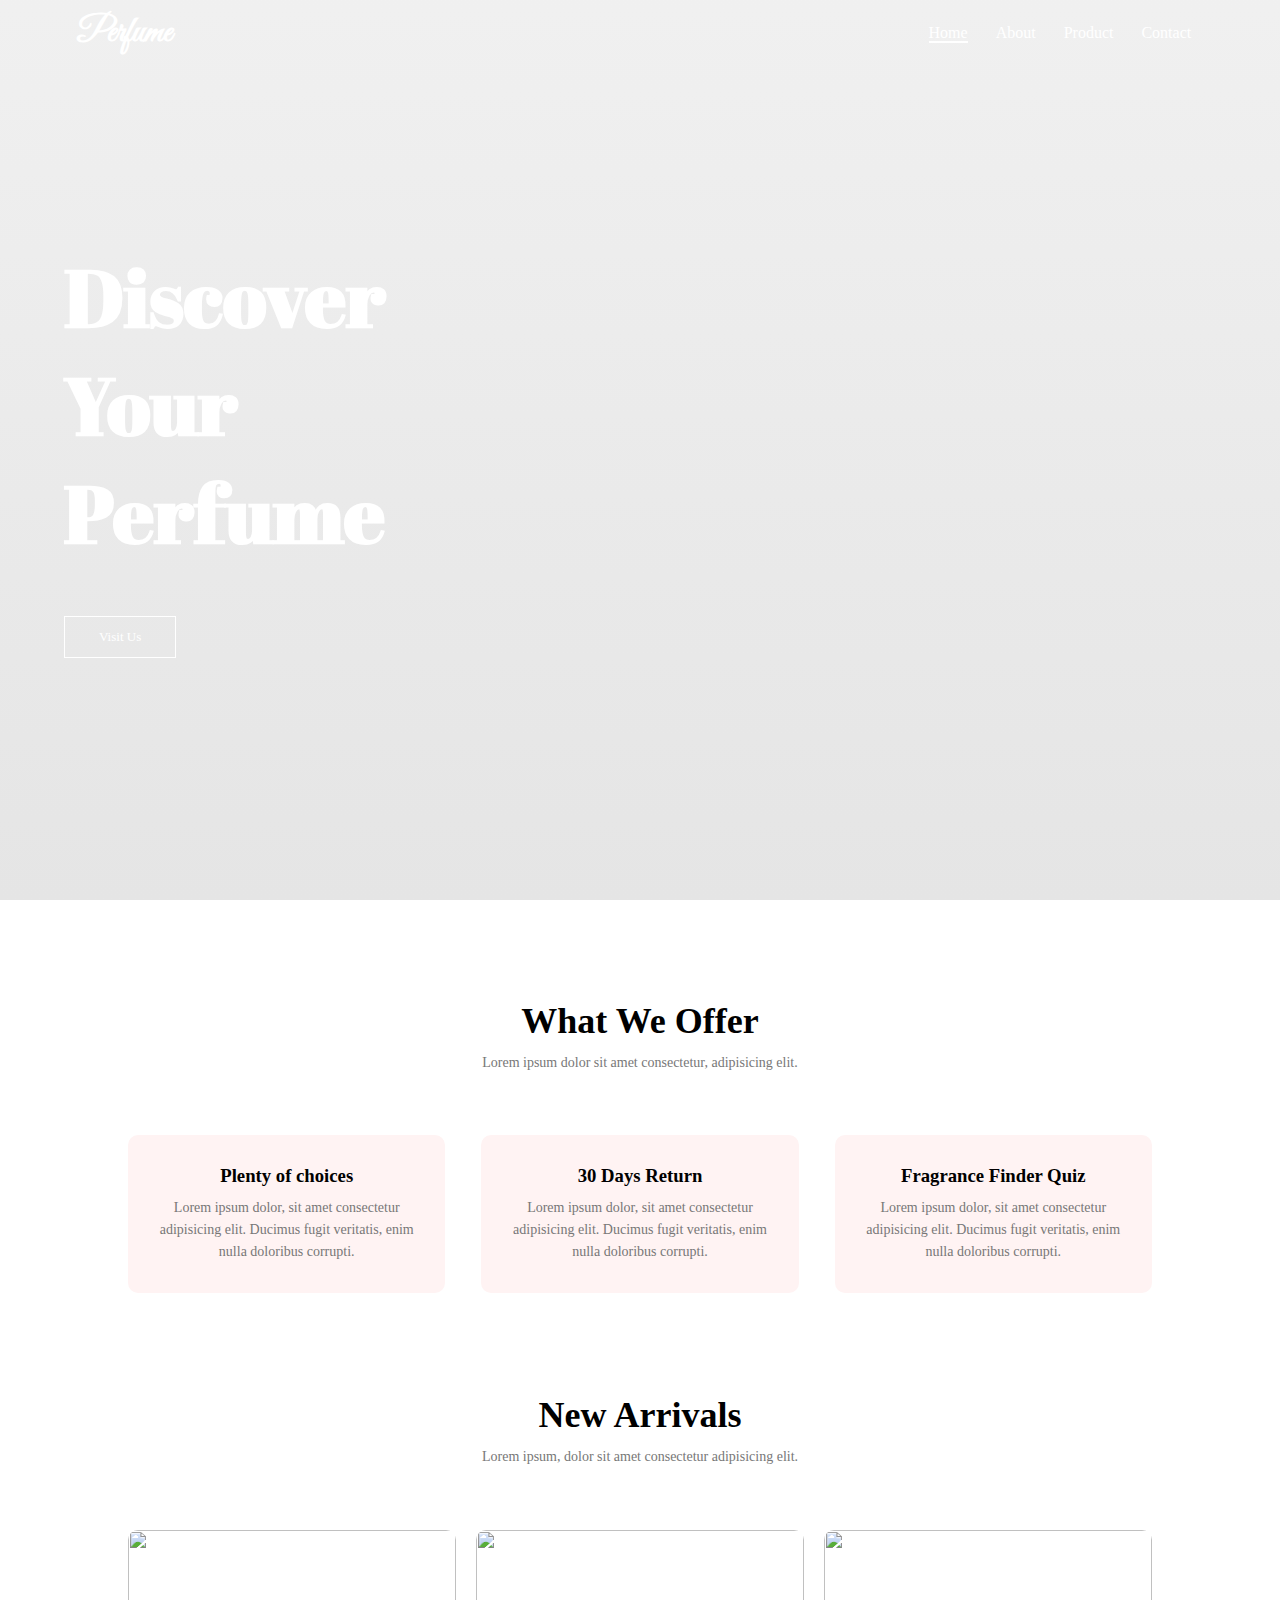
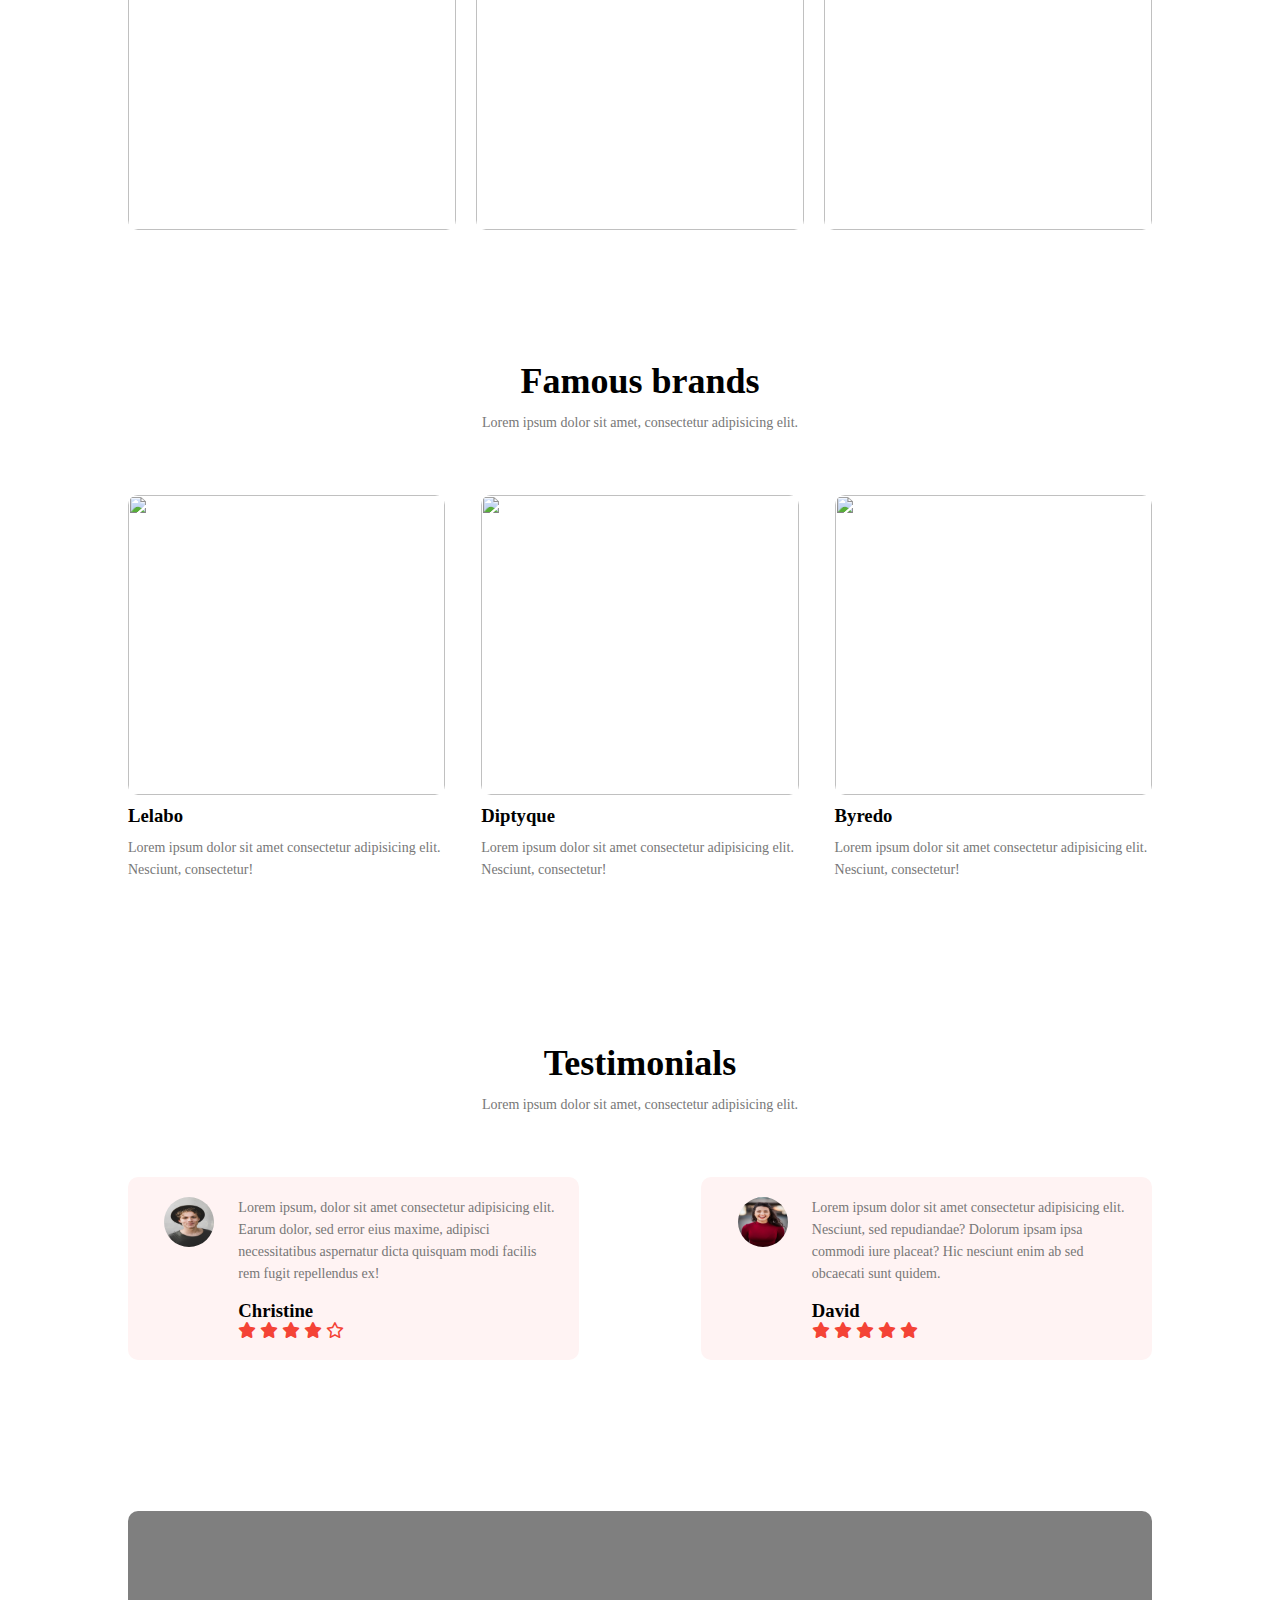
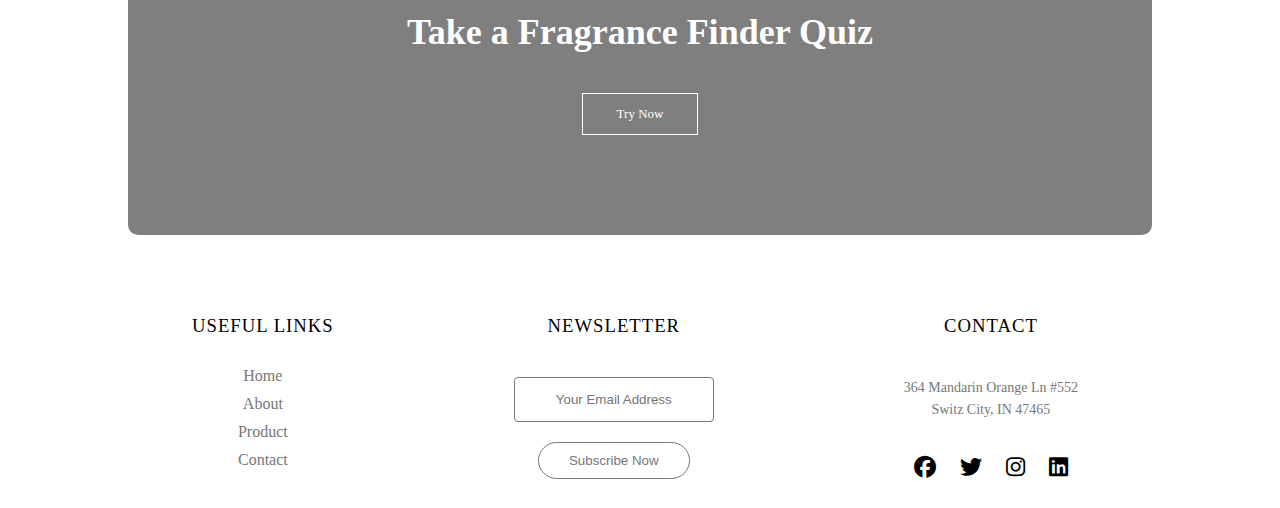
==== index.html @ df9d8fbf "add animation" ====
<!DOCTYPE html>
<html lang="en">
<head>
  <meta charset="UTF-8">
  <meta name="viewport" content="width=device-width, initial-scale=1.0">
  <title>Document</title>

  
  <link rel="stylesheet" href="./css/style.css">
  <link rel="stylesheet" href="https://cdnjs.cloudflare.com/ajax/libs/font-awesome/6.4.2/css/all.min.css">
</head>
<body>
<!-- header -->
  <section class="header">
    <nav>
      <h1 class="site-title"><a href="index.html" >Perfume</a></h1>
      <div class="nav-links" id="navLinks">
        <i class="fa-solid fa-xmark" onclick="hideMenu()"></i>
        <ul class="nav_ul">
          <li><a href="./index.html">Home</a></li>
          <li><a href="./html/about.html">About</a></li>
          <li><a href="./html/product.html">Product</a></li>
          <li><a href="./html/contact.html">Contact</a></li>
            
          </ul>
      </div>
      
      <i class="fa-solid fa-bars" onclick="showMenu()"></i>

    </nav>
      <div class="text-box">
        <h1>Discover <br> Your <br>Perfume</h1>
        <a href=""class="main-btn">Visit Us</a>
      </div>
  </section>
  <!-- what we offer -->
  <section class="offer">
    <div class="text">
      <h1>What We Offer</h1>
      <p>Lorem ipsum dolor sit amet consectetur, adipisicing elit.</p>
    </div>
    <div class="row">
      <div class="offer-col">
        <h3>Plenty of choices</h3>
        <p>Lorem ipsum dolor, sit amet consectetur adipisicing elit. Ducimus fugit veritatis, enim nulla doloribus corrupti.</p>
      </div>
      <div class="offer-col">
        <h3>30 Days Return</h3>
        <p>Lorem ipsum dolor, sit amet consectetur adipisicing elit. Ducimus fugit veritatis, enim nulla doloribus corrupti.</p>
      </div>
      <div class="offer-col">
        <h3>Fragrance Finder Quiz</h3>
        <p>Lorem ipsum dolor, sit amet consectetur adipisicing elit. Ducimus fugit veritatis, enim nulla doloribus corrupti.</p>
      </div>
    </div>

  </section>
  <!-- new -->
  <section class="new">
    <h1>New Arrivals</h1>
    <p>Lorem ipsum, dolor sit amet consectetur adipisicing elit.</p>
<div class="row">
  <div class="new-col">
    <img src="https://images.unsplash.com/photo-1666266677210-2f746a114e84?ixlib=rb-4.0.3&ixid=M3wxMjA3fDB8MHxzZWFyY2h8OTN8fHBlcmZ1bWUlMjBwcm9kdWN0fGVufDB8MXwwfHx8MA%3D%3D&auto=format&fit=crop&w=800&q=60" alt="">
    <div class="layer">
      <h3>Whispers in the Library </h3>
    </div>
  </div>
  <div class="new-col">
    <img src="https://i.pinimg.com/474x/db/35/2d/db352de1a11c22c824fa4836385fb85a.jpg" alt="">
    <div class="layer">
      <h3>World According To Arthur</h3>
    </div>
  </div>
  <div class="new-col">
    <img src="https://i.pinimg.com/474x/77/b2/07/77b207ef7a27028daaabdcb3481baf4a.jpg" alt="">
    <div class="layer">
      <h3>OUD WOOD</h3>
    </div>
  </div>
</div>
  </section>
  <section class="brands">
    <h1>Famous brands</h1>
    <p>Lorem ipsum dolor sit amet, consectetur adipisicing elit.</p>
    <div class="row">
      <div class="brands-col">
        <div class="brands-img"><img src="https://i.pinimg.com/474x/77/d0/ce/77d0ce534fedb7ab48d2ffc81313e9e5.jpg" alt=""></div>
        <h3>Lelabo</h3>
        <p>Lorem ipsum dolor sit amet consectetur adipisicing elit. Nesciunt, consectetur!</p>
      </div>
      <div class="brands-col">
        <div class="brands-img"><img src="https://i.pinimg.com/474x/a4/c1/1b/a4c11bbf3fd83252a726e6aa087ace6e.jpg" alt=""></div>
        <h3>Diptyque</h3>
        <p>Lorem ipsum dolor sit amet consectetur adipisicing elit. Nesciunt, consectetur!</p>
      </div>
      <div class="brands-col">
        <div class="brands-img"><img src="https://i.pinimg.com/474x/ba/8e/5b/ba8e5b551c2c641e21a90e44ca2a4a6e.jpg" alt=""></div>
        <h3>Byredo</h3>
        <p>Lorem ipsum dolor sit amet consectetur adipisicing elit. Nesciunt, consectetur!</p>
      </div>
    </div>
  </section>
  <!-- testimonial -->
  <section class="testimonials">
    <h1>Testimonials</h1>
    <p>Lorem ipsum dolor sit amet, consectetur adipisicing elit.</p>
    <div class="row">
      <div class="testimonial-col">
        <div class="left"><img src="./img/photo-1539571696357-5a69c17a67c6.avif" alt=""></div>
        <div class="right">
          <p>
            Lorem ipsum, dolor sit amet consectetur adipisicing elit. Earum dolor, sed error eius maxime, adipisci necessitatibus aspernatur dicta quisquam modi facilis rem fugit repellendus ex!
          </p>
          <h3>Christine</h3>
          <i class="fa-solid fa-star"></i>
          <i class="fa-solid fa-star"></i>
          <i class="fa-solid fa-star"></i>
          <i class="fa-solid fa-star"></i>
          <i class="fa-regular fa-star"></i>
        </div>
      </div>
      <div class="testimonial-col">
        <div class="left"><img src="./img/photo-1494790108377-be9c29b29330.avif" alt=""></div>
        <div class="right">
          <p>
           Lorem ipsum dolor sit amet consectetur adipisicing elit. Nesciunt, sed repudiandae? Dolorum ipsam ipsa commodi iure placeat? Hic nesciunt enim ab sed obcaecati sunt quidem.
          </p>
          <h3>David</h3>
          <i class="fa-solid fa-star"></i>
          <i class="fa-solid fa-star"></i>
          <i class="fa-solid fa-star"></i>
          <i class="fa-solid fa-star"></i>
          <i class="fa-solid fa-star"></i>
        </div>
      </div>
    </div>
  </section>
  <!-- extra -->
  <section class="extra">
    <h1>Take a Fragrance Finder Quiz</h1>
    <div class="animation">  <a href="https://www.sephora.com/ca/en/beauty/fragrance-gift-guide" class="main-btn" target="_blank">Try Now</a></div>
    
  </section>
  <!-- footer -->
  <section class="footer">
    <div class="col-1">
      <h3>USEFUL LINKS</h3>
      <a href="#">Home</a>
      <a href="./html/about.html">About</a>
      <a href="./html/product.html">Product</a>
      <a href="./html/contact.html">Contact</a>
    </div>
    <div class="col-2">
      <h3>NEWSLETTER</h3>
      <form action="">
        <input type="text" placeholder="Your Email Address">
        <br>
        <button type="submit">Subscribe Now</button>
      </form>
    </div>
    <div class="col-3">
      <h3>CONTACT</h3>
      <p>364 Mandarin Orange Ln #552<br>
        Switz City, IN 47465 </p>
        <div class="social-icon">
          <i class="fa-brands fa-facebook"></i>
          <i class="fa-brands fa-twitter"></i>
          <i class="fa-brands fa-instagram"></i>
          <i class="fa-brands fa-linkedin"></i>
        </div>
    </div>
  </section>


  <!-- javascript for toggle menu -->
  <script>

    let navLinks = document.getElementById("navLinks");
    function showMenu(){
      navLinks.style.right = "0";
    }
    function hideMenu(){
      navLinks.style.right = "-200px";
    }
    var currentURL = window.location.href;

var navLink = document.querySelectorAll('nav ul li a');


for (var i = 0; i < navLink.length; i++) {
  if (navLink[i].href === currentURL) {
    navLink[i].classList.add('current-page'); 
  }
}
  </script>
</body>
</html>
---- css/style.css ----
@charset "utf-8";
 @import url('https://fonts.googleapis.com/css2?family=Abril+Fatface&family=Great+Vibes&family=Poppins:wght@400;500&display=swap');
*{
  margin: 0;
  padding: 0;
  box-sizing: border-box;
}
:root {
  --main-color: white;
  --background-color: white;
  --section-width: 80%;
}
a{
  text-decoration: none;
  color: var(--main-color);
}
.header{
  min-height: 100vh;
  width: 100%;
  background-image:linear-gradient(rgba(109, 109, 109, 0.1),rgba(0,0,0,0.1)), url(https://images.unsplash.com/photo-1611066529351-2b0c0754a7de?ixlib=rb-4.0.3&ixid=M3wxMjA3fDB8MHxzZWFyY2h8MTQ4fHxwZXJmdW1lfGVufDB8MHwwfHx8MA%3D%3D&auto=format&fit=crop&w=1400&q=60);
  background-position: center;
background-size: cover;
  position: relative;
}
nav{
  display: flex;
  padding: 2% 6%;
  justify-content: space-between;
  align-items: center;
  height: 65px;
  
}
.nav-links{
flex: 1;
text-align: right;


}
.nav-links ul li{
  list-style: none;
  display: inline-block;
  padding: 8px 12px;
  position: relative;
}
.site-title{
  width: 150px;
  font-family: 'Great Vibes', cursive;
}


.text-box{
  width: 90%;
  color: var(--main-color);
  position: absolute;
  top: 50%;
  left: 50%;
  transform: translate(-50%,-50%);
  text-align:left;
}
.text-box h1{
  text-align: left;
  font-size: 80px;
  margin-bottom: 50px;
  font-family: 'Abril Fatface', cursive;
}
.text-box p{
  margin: 10px 0 40px;
}
.main-btn{
  display: inline-block;
  text-decoration:none;
  color:var(--main-color);
  border: 1px solid white;
  padding: 12px 34px;
  font-size: 13px;
  background: transparent;
  position: relative;
  cursor: pointer;
}
.main-btn:hover{
  background: var(--background-color);
  color:black;
  transition: 1s;
}
nav .fa-solid{
  display: none;
}
.offer{
  width: 80%;
  margin: auto;
  text-align: center;
  padding-top: 100px;
}
.current-page{
  border-bottom: #fff 2px solid;
}
h1{
  font-size: 36px;
  font-weight: 600;
}
p{
  color: #777;
  font-size: 14px;
  font-weight: 300;
  line-height: 22px;
  padding: 10px;

}
.row{
  margin-top: 5%;
  display: flex;
  justify-content: space-between;
}
.offer-col{
  flex-basis :31%;
  background:#fff3f3;
  border-radius: 10px;
  margin-bottom: 5%;
  padding: 20px 12px;
 transition: .5s;

}
h3{
  text-align: center;
  font-weight: 600;
  margin: 10px 0 0;
}
.offer-col:hover{
  box-shadow: 0 0 20px rgba(0, 0, 0, 0.3);
}
/* new */
.new{
  width: var(--section-width);
  margin: auto;
  text-align: center;
  padding-top: 50px;
}
.new-col{
  flex-basis: 32%;
  margin-bottom: 30px;
  border-radius: 10px;
  height: 300px;
  overflow: hidden;
  position: relative;
  
}
.new-col img{
  width: 100%;
  height: 300px;
  object-fit: cover;

}
.layer{
  background:transparent;
  height: 100%;
  width: 100%;
  position: absolute;
  top: 0;
  left: 0;
  transition: 0.5s;
}
.layer h3{
  width: 100%;
  font-weight: 500;
  color: var(--main-color);
  font-size: 26px;
  bottom: 0;
  left: 50%;
  transform: translateX(-50%);
  position: absolute;
  opacity: 0;
  transition:0.5s;
}
.layer:hover{
  background: rgba(0,  0, 0, 0.7);
}
.layer:hover h3{
  bottom: 49%;
  opacity:1
}
/* brands */
.brands{
  width: var(--section-width);
  margin: auto;
  text-align: center;
  padding-top: 100px;
}
.brands-col{
  flex-basis: 31%;
  border-radius: 10px;
  margin-bottom: 5%;
  text-align: left;
}
.brands-img{
  height: 300px;

}
.brands-col img{
  width: 100%;
  height: 100%;
  border-radius: 10px;
  object-fit: cover;
}
.brands-col p ,.brands-col h3{
  text-align-last: left;
}
.brands-col p{
  padding: 10px 0;
}
/* testimonials */
.testimonials{
  width: var(--section-width);
  margin: auto;
  padding-top: 100px;
  text-align: center;
}
.testimonial-col{
  flex-basis: 44%;
  border-radius: 10px;
  margin-bottom: 5%;
  text-align: left;
  background:#fff3f3 ;
  padding: 20px;
  cursor: pointer;
  display: flex;
  flex-wrap: wrap;
  justify-content: space-between;

}
.right{
  width: 78%;
}
.left{
  width: 20%;
  display: flex;
  justify-content: center;
}
.left img{
  height: 50px;
  width: 50px;
  border-radius: 50%;
  }
  .testimonial-col p{
    padding: 0;
  }
  .testimonial-col h3{
    margin-top: 15px;
    text-align-last: left;
  }
  .fa-star{
    color: #f44336;
  }
/* extra */
.extra{
  margin: 100px auto 50px;
  width: var(--section-width);
  background-image:linear-gradient(rgba(0,0,0,0.5),rgba(0,0,0,0.5)),url("https://images.unsplash.com/photo-1626277890580-1924372c21fa?ixlib=rb-4.0.3&ixid=M3wxMjA3fDB8MHxzZWFyY2h8M3x8c2NlbnR8ZW58MHwwfDB8fHww&auto=format&fit=crop&w=1000&q=60") ;
  background-position: center;
  background-size: cover;
  border-radius: 10px;
  text-align: center;
  padding: 100px 0;
}
.extra h1{
  color: var(--main-color);
  margin-bottom: 40px;
  padding: 0;
}
/* footer */
.footer{
  width: 70%;
  margin: auto;
  display: flex;
  padding: 20px 0;
}
.footer div{
  text-align: center;
}
.col-2{
  flex-grow: 2;
}
.footer div h3{
  font-weight: 300;
  margin-bottom: 30px;
  letter-spacing: 1px;
}
.col-1 a{
  display: block;
  color: #777;
  margin-bottom: 10px;
}
form input{
  width: 200px;
  height: 45px;
  border-radius: 4px;
  text-align: center;
  margin: 10px 0 20px;
  outline: none;
  border: #777 1px solid;
}
form button{
  background: transparent;
  border: #777 1px solid;
  border-radius: 30px;
  padding: 10px 30px;
  cursor: pointer;
  color: #777;
}
.social-icon{
  margin-top: 15px;
}
.social-icon i{
  font-size: 22px;
  margin: 10px;
  cursor: pointer;
}

/* about */
.sub-header{
  height: 50vh;
  width: 100%;
  background-image:linear-gradient(rgba(109, 109, 109, 0.5),rgba(0,0,0,0.5)), url(https://images.unsplash.com/photo-1682179329068-c2b92d996033?ixlib=rb-4.0.3&ixid=M3wxMjA3fDB8MHxzZWFyY2h8MTEwfHxzY2VudHxlbnwwfDB8MHx8fDA%3D&auto=format&fit=crop&w=800&q=60);
  background-position: center;
background-size: cover;
text-align: center;
color:var(--main-color);
  
}
.about{
  width: var(--section-width);
  margin:auto;
  padding-top: 20px;
}
.about-title{
  margin-top: 100px;
  font-size: 50px;
    animation: title-fade-in 3s ease 0s 1 normal running forwards;
  }
  .about-title:hover {
    animation-play-state: paused;
  }
  
  @keyframes title-fade-in {
    0% {
      opacity: 0;
 
    }
    100% {
      opacity: 1;
    }
  }

.about-col{
  flex-basis: 48%;
  padding: 30px 2px;

}

.about-col img{
  border-radius: 10px;
  width: 60%;
  height: 300px;
}
.about-col h1{
  padding-top: 0;
}
.about-col p{
  padding:15px 0 25px;
}
.btn{
  display: inline-block;
  text-decoration:none;
  color:#777;
  border: 1px solid #777;
  padding: 12px 34px;
  font-size: 13px;
  background: transparent;
  position: relative;
  cursor: pointer;
  transition: .5s;
}
.btn:hover{
  background-color: #777;
  color: #fff;
}
/* contact us */
.location{
  width: var(--section-width);
  margin:auto;
  padding: 80px 0;
}
.location iframe{
  width: 100%;
}
.contact-us{
  width: var(--section-width);
  margin:auto;
}
.contact-col{
  flex-basis: 48%;
  margin-bottom: 30px;
}
.contact-col div{
  display: flex;
  align-items: center;
  margin-bottom: 40px;
}
.contact-col div .fa-solid{
  font-size: 28px;
  color: #f44336;
  margin: 10px;
  margin-right: 30px;
}
.contact-col div p{
  padding: 0;
}
.contact-col div h5{
font-size: 20px;
margin-bottom: 5px;
color:#555;
font-weight: 400;

}
.contact-col input,.contact-col textarea{
  width: 100%;
  padding: 15px;
  margin-top: 0;
  margin-bottom: 17px;
  border-radius: 0;
  outline: none;
}
.contact-col .btn{
  border-radius: 0;
}
/* product */
.product-about{
  width: var(--section-width);
  margin:auto;
  padding-top: 40px;
}
.product-about-col{
  flex-basis: 48%;
  padding: 30px 2px;

}
.center{
  text-align: center;
}
.product-about-col img{
  border-radius: 10px;
  width: 80%;
  height: 300px;
}
.product-about-col h1{
  padding-top: 0;
}
.product-about-col p{
  padding:15px 0 25px;
}
/* seller */
.seller{
  width: var(--section-width);
  margin: auto;
  text-align: center;
  padding-top: 100px;
}
.seller-col{
  flex-basis: 31%;
  border-radius: 10px;
  margin-bottom: 5%;
  text-align: left;
}
.seller-col p ,.seller-col h3{
  text-align-last: left;
}
.desc{
  padding: 10px 0;
}
.seller-img{
  height: 300px;

}
.seller-col img{
  width: 100%;
  height: 100%;
  border-radius: 10px;
  object-fit: cover;
}
.amount{
  padding: 0;
  font-weight: bold;
  color: #000;
}
.price{
  padding: 0;
  font-weight: bold;
  color: #000;
}


@media(max-width:700px){
  .header{
    background-image:linear-gradient(rgba(109, 109, 109, 0.1),rgba(0,0,0,0.1)), url(https://images.unsplash.com/photo-1587304791144-7f3eb1a18d29?ixlib=rb-4.0.3&ixid=M3wxMjA3fDB8MHxzZWFyY2h8MjE4fHxwZXJmdW1lfGVufDB8MXwwfHx8MA%3D%3D&auto=format&fit=crop&w=800&q=60);
    background-position: center;
  background-size: cover;
    position: relative;
  }
  .text-box{
    text-align: center;
  }
  .text-box h1{
    text-align: center;
    font-size: 60px;
  }
  .nav-links ul li{
    display: block;
  
  }
  .nav-links ul li a{
    color: black;
  }
  .nav-links{
    position: fixed;
    background: #fff;
    height: 100vh;
    width: 200px;
    top: 0;
    right: -200px;
    text-align-last: left;
    z-index: 3;
    transition: .5s;
  }
  nav .fa-bars{
    display: block;
    color:var(--main-color);
    margin: 10px;
    font-size: 22px;
    cursor: pointer;
  }
  nav .fa-xmark{
    display: block;
    color:black;
    margin: 10px;
    font-size: 22px;
    cursor: pointer;
  }
  .nav-links ul{
    padding: 30px;
  }
  .current-page{
    border-bottom: #000 2px solid;
  }
  .offer{
    padding-top: 50px;
  }
  .row{
    flex-direction: column;
  }
  .testimonials{
    padding-top: 50px;
  }
  .brands{
    padding-top: 50px;
  }
  .extra{
    margin: 50px auto 10px;
  }
  .footer{
    flex-direction: column;
  }
  .footer div h3{
    margin-bottom: 10px;
    font-size: 16px;
  }
  form input{
    margin: 10px 0 20px;
    width: 100px;
    height: 20px;
    font-size: 8px;
  }
  form button{
    padding: 10px 10px;
    font-size: 8px;
  }
  .col-1, .col-2, .col-3{
margin-bottom: 10px;
  }
  .col-1 a{
    font-size: 12px;
    margin-bottom: 5px;
  }
  .col-3 p{
    font-size: 12px;
  }
  .social-icon i{
    font-size: 16px;
  }
  /* about */
  .about-col img{
    width: 90%;
  }
}
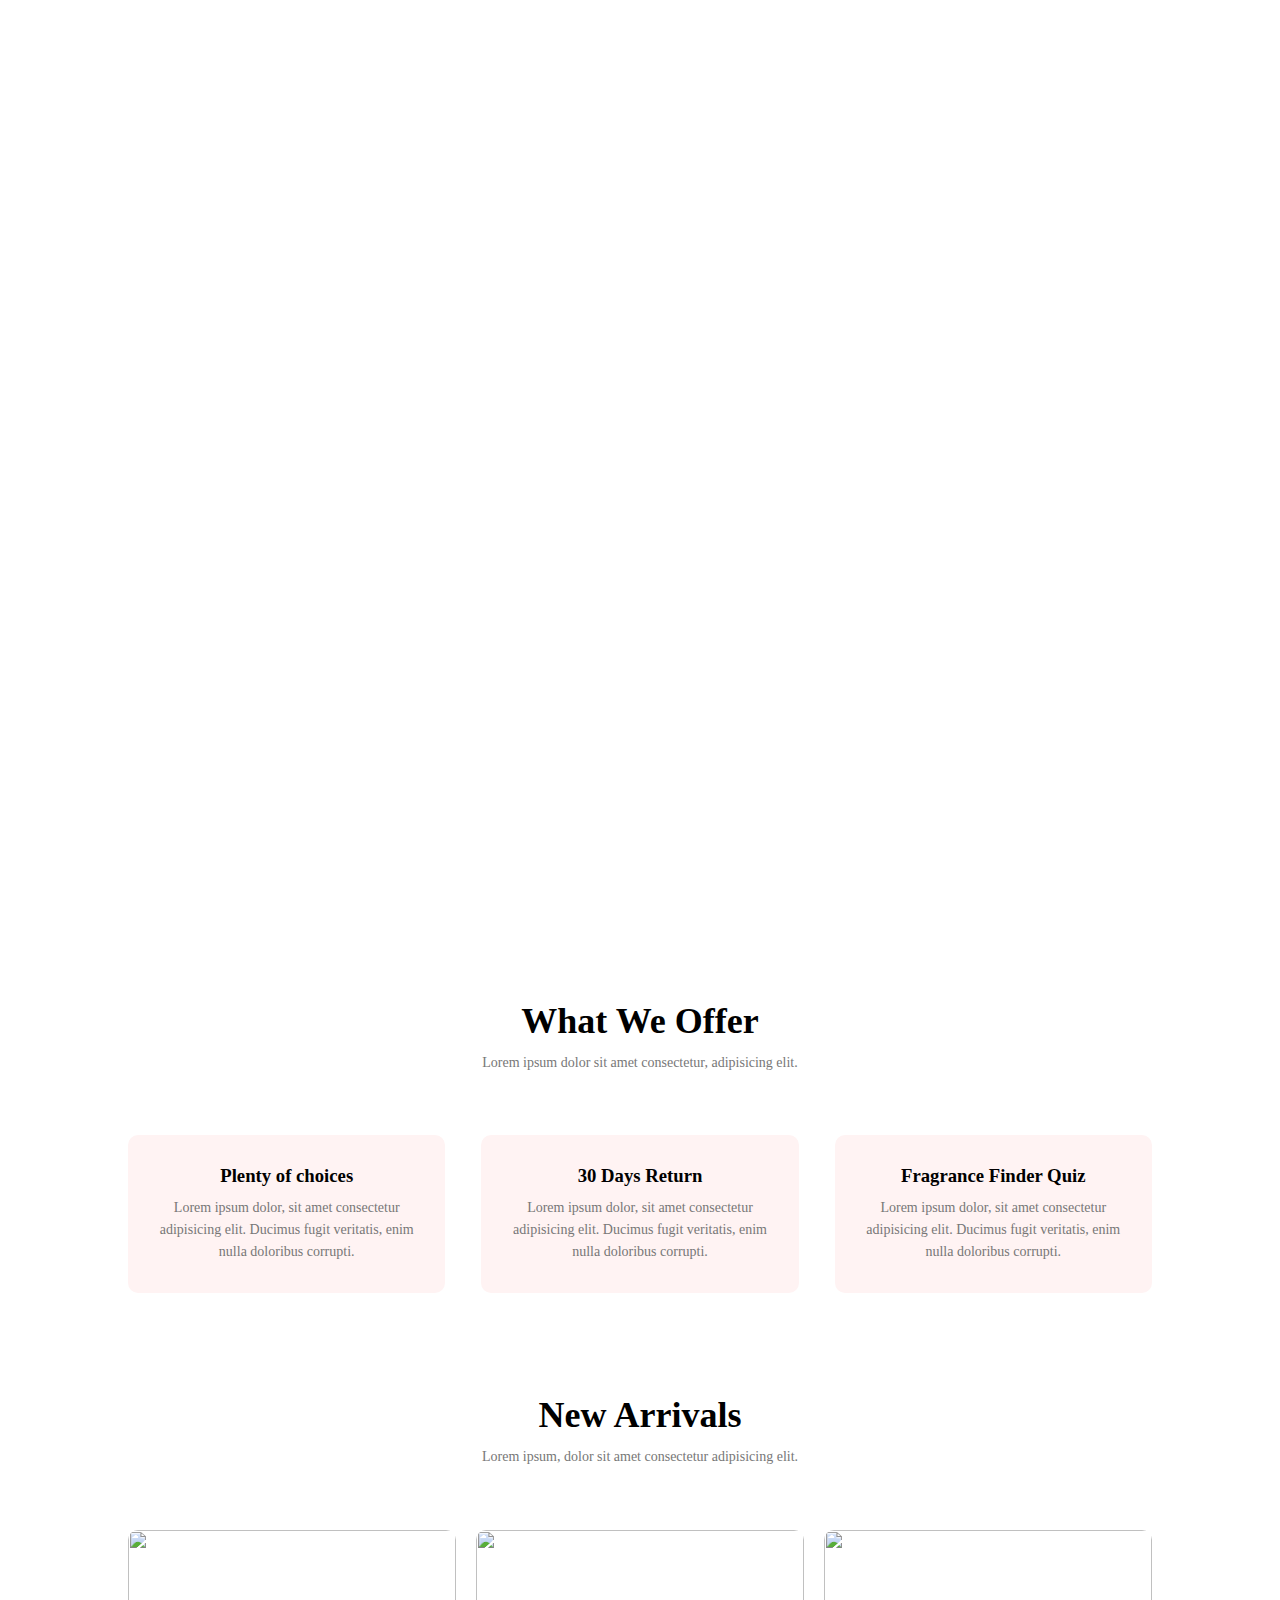
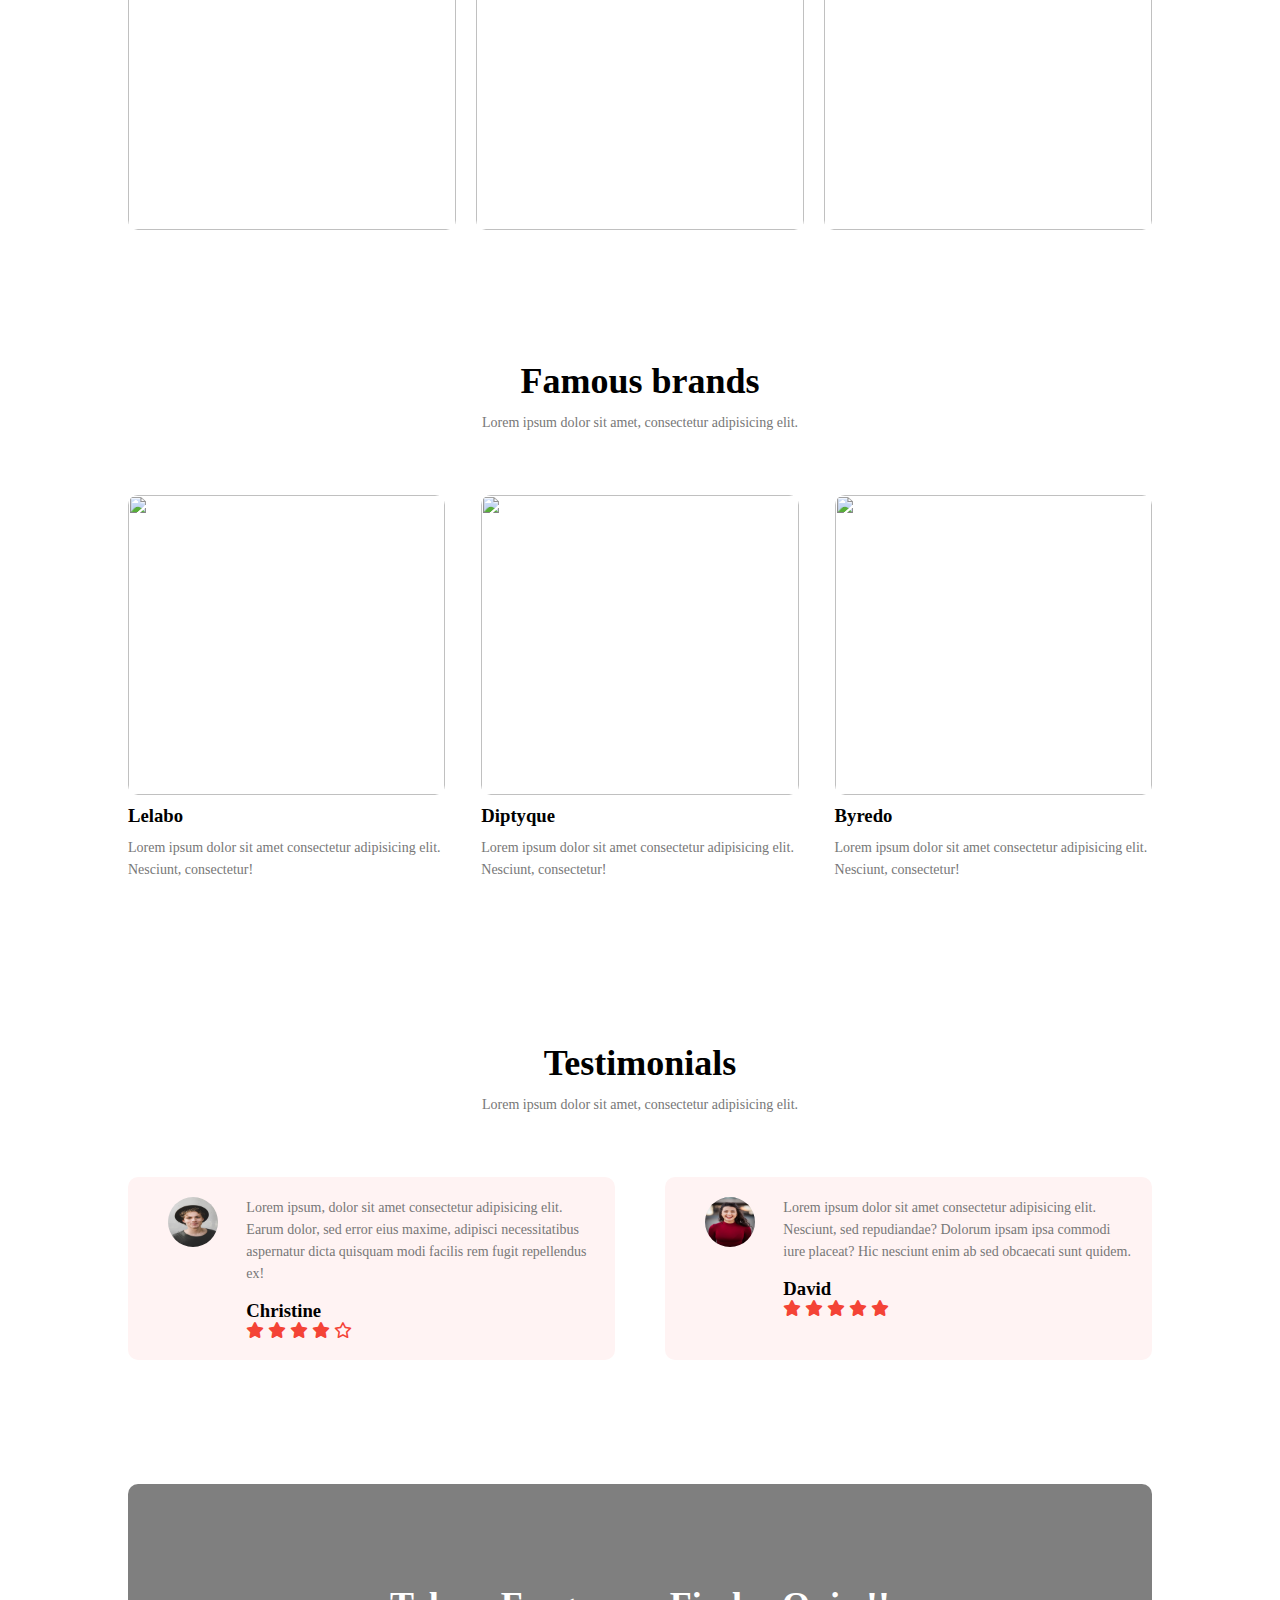
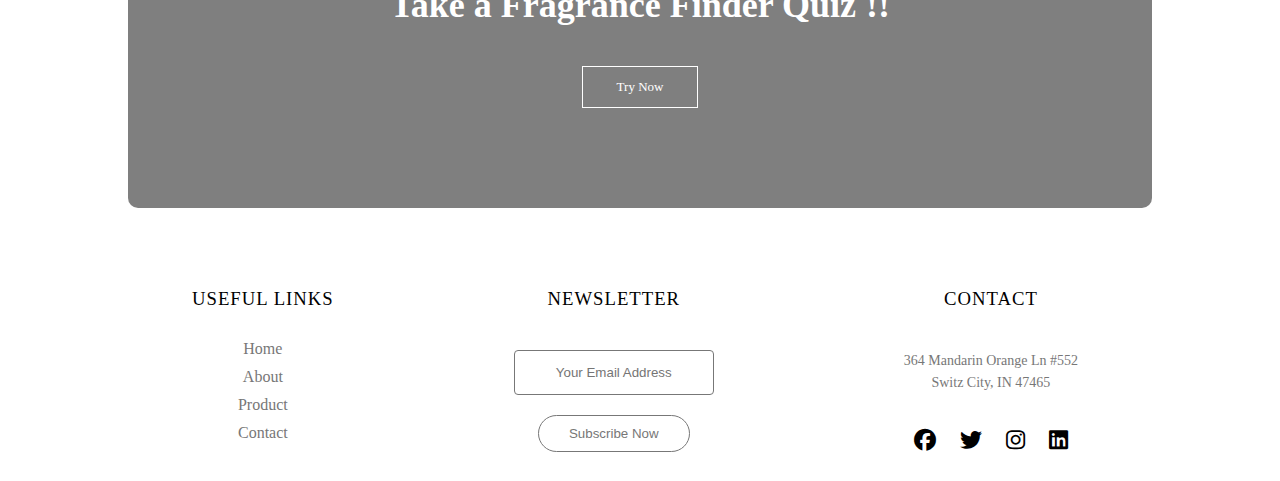
==== commit 14f4859e: "add grid" ====
--- a/index.html
+++ b/index.html
@@ -105,7 +105,7 @@
   <section class="testimonials">
     <h1>Testimonials</h1>
     <p>Lorem ipsum dolor sit amet, consectetur adipisicing elit.</p>
-    <div class="row">
+    <div class="grid">
       <div class="testimonial-col">
         <div class="left"><img src="./img/photo-1539571696357-5a69c17a67c6.avif" alt=""></div>
         <div class="right">
--- a/css/style.css
+++ b/css/style.css
@@ -17,17 +17,19 @@
 .header{
   min-height: 100vh;
   width: 100%;
-  background-image:linear-gradient(rgba(109, 109, 109, 0.1),rgba(0,0,0,0.1)), url(https://images.unsplash.com/photo-1611066529351-2b0c0754a7de?ixlib=rb-4.0.3&ixid=M3wxMjA3fDB8MHxzZWFyY2h8MTQ4fHxwZXJmdW1lfGVufDB8MHwwfHx8MA%3D%3D&auto=format&fit=crop&w=1400&q=60);
+  background-image:url(https://images.unsplash.com/photo-1611066529351-2b0c0754a7de?ixlib=rb-4.0.3&ixid=M3wxMjA3fDB8MHxzZWFyY2h8MTQ4fHxwZXJmdW1lfGVufDB8MHwwfHx8MA%3D%3D&auto=format&fit=crop&w=1400&q=60);
   background-position: center;
 background-size: cover;
   position: relative;
 }
+
 nav{
   display: flex;
   padding: 2% 6%;
   justify-content: space-between;
   align-items: center;
   height: 65px;
+  
   
 }
 .nav-links{
@@ -214,8 +216,13 @@
   padding-top: 100px;
   text-align: center;
 }
+.grid{
+  margin-top: 5%;
+  display: grid;
+  gap: 50px;
+  grid-template-columns: repeat(auto-fit, minmax(271px, 1fr));
+}
 .testimonial-col{
-  flex-basis: 44%;
   border-radius: 10px;
   margin-bottom: 5%;
   text-align: left;
@@ -266,6 +273,11 @@
   margin-bottom: 40px;
   padding: 0;
 }
+.extra h1::after{
+  content: "!!";
+  margin-left: 10px;
+}
+
 /* footer */
 .footer{
   width: 70%;
@@ -336,20 +348,20 @@
   font-size: 50px;
     animation: title-fade-in 3s ease 0s 1 normal running forwards;
   }
-  .about-title:hover {
-    animation-play-state: paused;
-  }
   
   @keyframes title-fade-in {
     0% {
       opacity: 0;
- 
+      
     }
     100% {
       opacity: 1;
     }
   }
-
+  
+  .about-title:hover {
+    animation-play-state: paused;
+  }
 .about-col{
   flex-basis: 48%;
   padding: 30px 2px;
@@ -556,6 +568,9 @@
   .row{
     flex-direction: column;
   }
+  .grid{
+    gap: 20px;
+  }
   .testimonials{
     padding-top: 50px;
   }
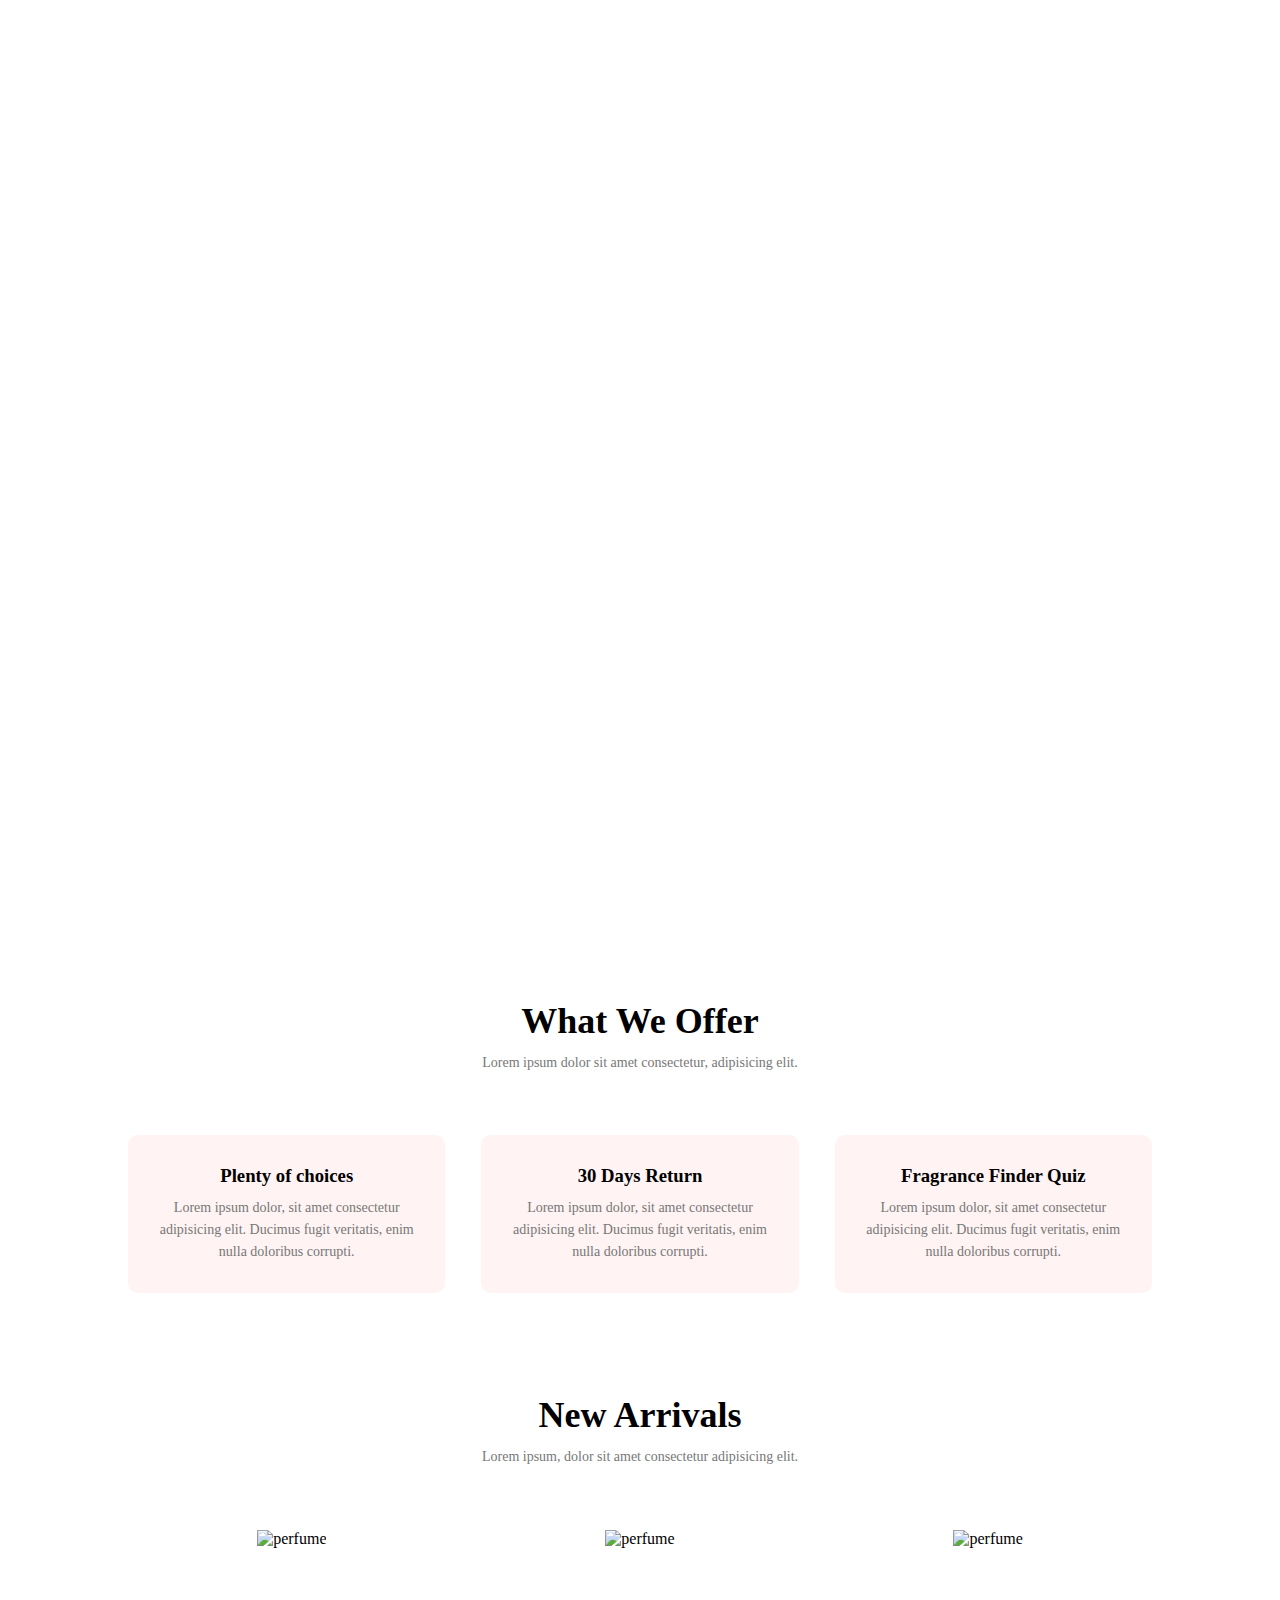
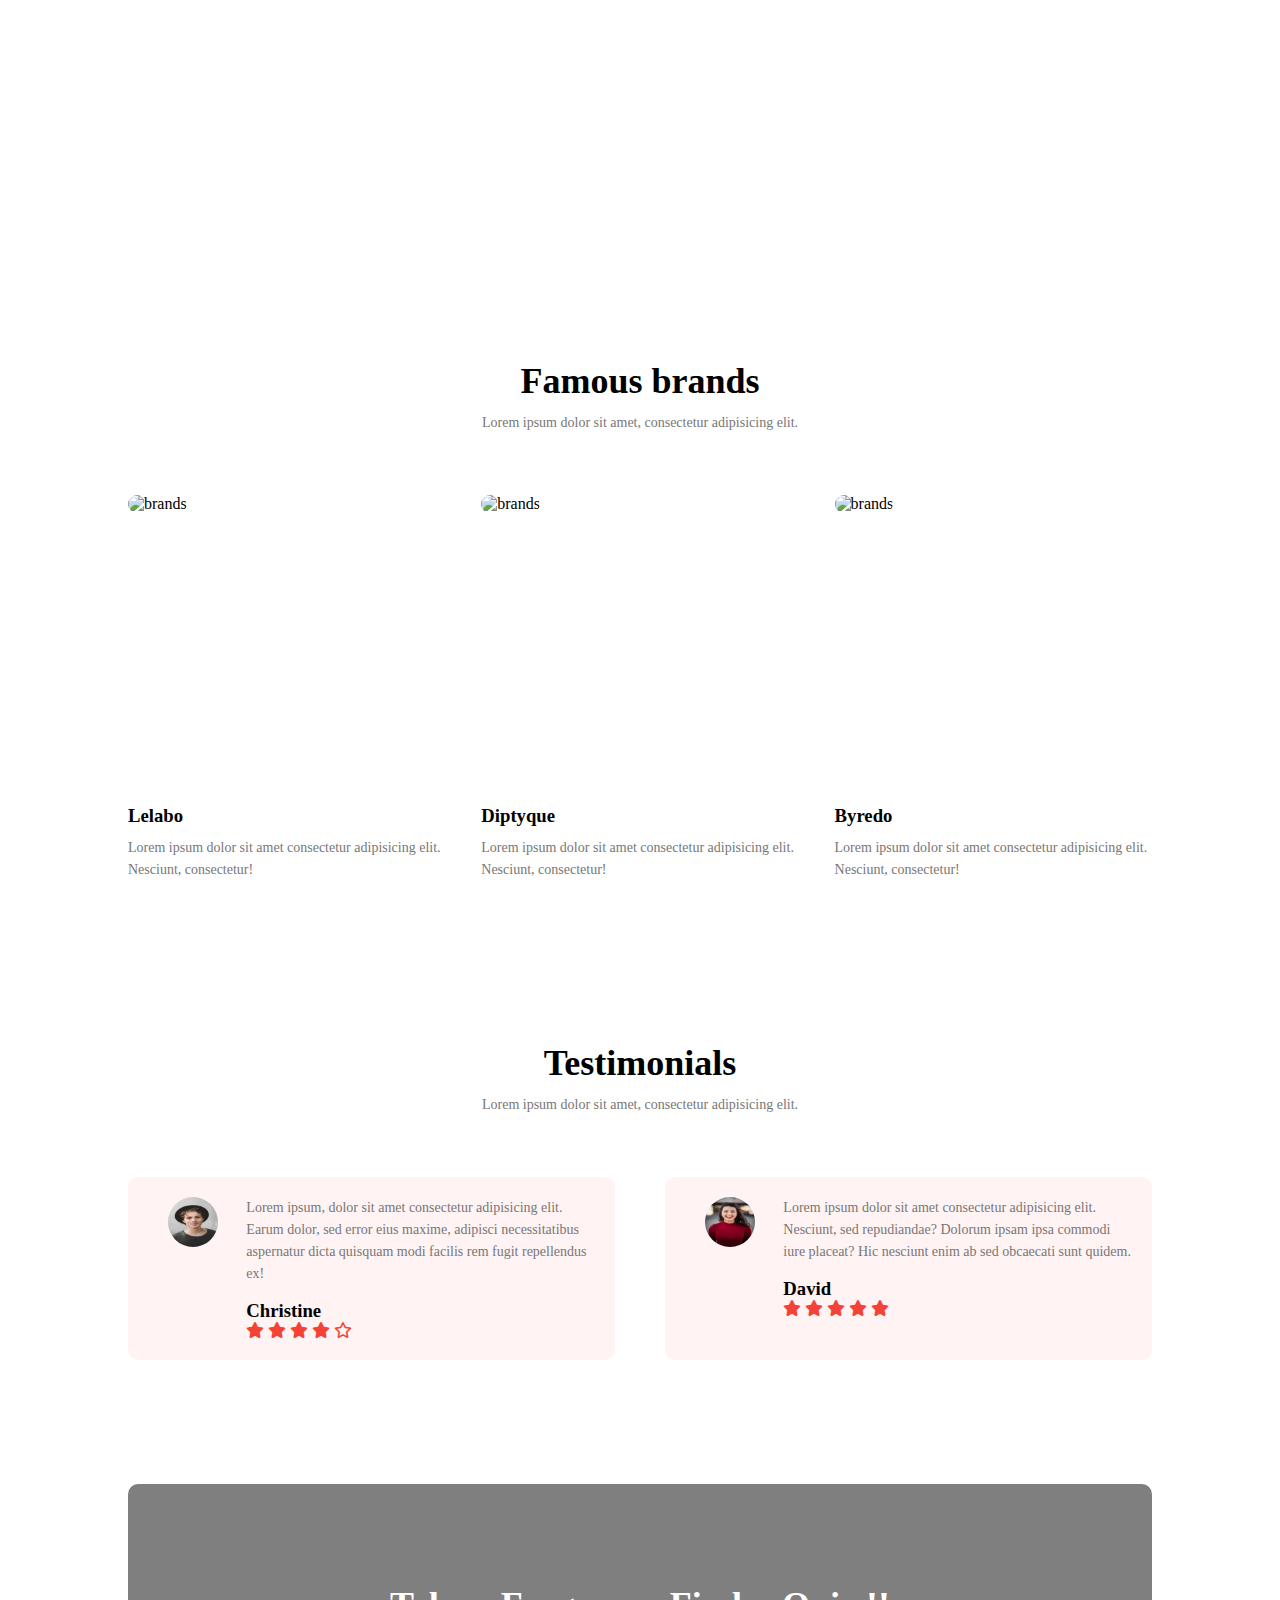
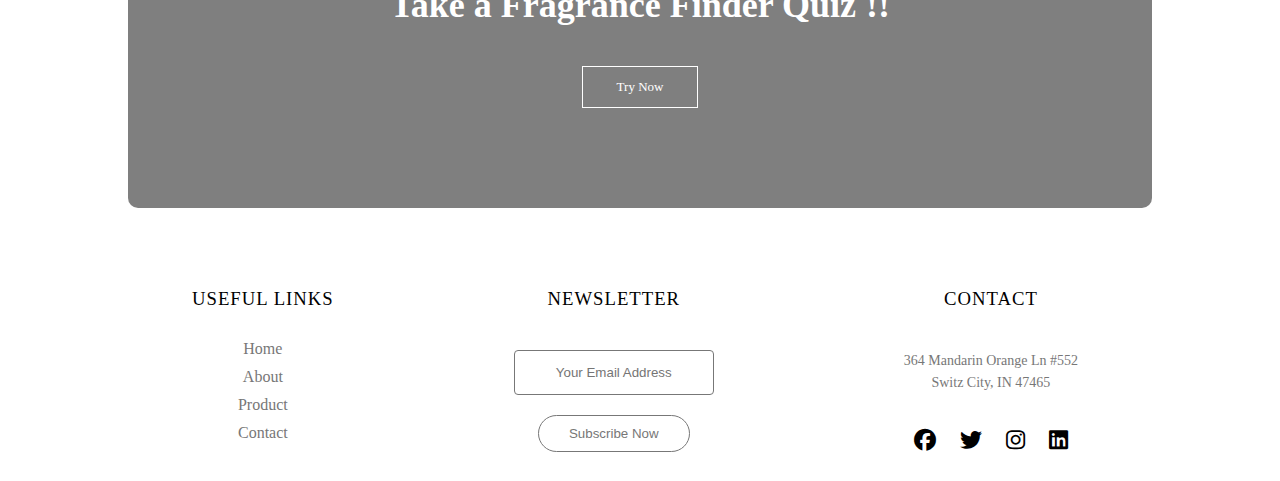
==== commit 2243f266: "check and change by using w3c" ====
--- a/index.html
+++ b/index.html
@@ -1,198 +1,256 @@
 <!DOCTYPE html>
 <html lang="en">
-<head>
-  <meta charset="UTF-8">
-  <meta name="viewport" content="width=device-width, initial-scale=1.0">
-  <title>Document</title>
-
-  
-  <link rel="stylesheet" href="./css/style.css">
-  <link rel="stylesheet" href="https://cdnjs.cloudflare.com/ajax/libs/font-awesome/6.4.2/css/all.min.css">
-</head>
-<body>
-<!-- header -->
-  <section class="header">
-    <nav>
-      <h1 class="site-title"><a href="index.html" >Perfume</a></h1>
-      <div class="nav-links" id="navLinks">
-        <i class="fa-solid fa-xmark" onclick="hideMenu()"></i>
-        <ul class="nav_ul">
-          <li><a href="./index.html">Home</a></li>
-          <li><a href="./html/about.html">About</a></li>
-          <li><a href="./html/product.html">Product</a></li>
-          <li><a href="./html/contact.html">Contact</a></li>
-            
+  <head>
+    <meta charset="UTF-8">
+    <meta name="viewport" content="width=device-width, initial-scale=1.0">
+    <title>Document</title>
+
+    <link rel="stylesheet" href="./css/style.css">
+    <link
+      rel="stylesheet"
+      href="https://cdnjs.cloudflare.com/ajax/libs/font-awesome/6.4.2/css/all.min.css"
+    >
+  </head>
+  <body>
+    <!-- header -->
+    <section class="header">
+      <nav>
+        <h1 class="site-title"><a href="index.html">Perfume</a></h1>
+        <div class="nav-links" id="navLinks">
+          <i class="fa-solid fa-xmark" onclick="hideMenu()"></i>
+          <ul class="nav_ul">
+            <li><a href="./index.html">Home</a></li>
+            <li><a href="./html/about.html">About</a></li>
+            <li><a href="./html/product.html">Product</a></li>
+            <li><a href="./html/contact.html">Contact</a></li>
           </ul>
-      </div>
-      
-      <i class="fa-solid fa-bars" onclick="showMenu()"></i>
-
-    </nav>
+        </div>
+
+        <i class="fa-solid fa-bars" onclick="showMenu()"></i>
+      </nav>
       <div class="text-box">
-        <h1>Discover <br> Your <br>Perfume</h1>
-        <a href=""class="main-btn">Visit Us</a>
-      </div>
-  </section>
-  <!-- what we offer -->
-  <section class="offer">
-    <div class="text">
-      <h1>What We Offer</h1>
-      <p>Lorem ipsum dolor sit amet consectetur, adipisicing elit.</p>
-    </div>
-    <div class="row">
-      <div class="offer-col">
-        <h3>Plenty of choices</h3>
-        <p>Lorem ipsum dolor, sit amet consectetur adipisicing elit. Ducimus fugit veritatis, enim nulla doloribus corrupti.</p>
-      </div>
-      <div class="offer-col">
-        <h3>30 Days Return</h3>
-        <p>Lorem ipsum dolor, sit amet consectetur adipisicing elit. Ducimus fugit veritatis, enim nulla doloribus corrupti.</p>
-      </div>
-      <div class="offer-col">
-        <h3>Fragrance Finder Quiz</h3>
-        <p>Lorem ipsum dolor, sit amet consectetur adipisicing elit. Ducimus fugit veritatis, enim nulla doloribus corrupti.</p>
-      </div>
-    </div>
-
-  </section>
-  <!-- new -->
-  <section class="new">
-    <h1>New Arrivals</h1>
-    <p>Lorem ipsum, dolor sit amet consectetur adipisicing elit.</p>
-<div class="row">
-  <div class="new-col">
-    <img src="https://images.unsplash.com/photo-1666266677210-2f746a114e84?ixlib=rb-4.0.3&ixid=M3wxMjA3fDB8MHxzZWFyY2h8OTN8fHBlcmZ1bWUlMjBwcm9kdWN0fGVufDB8MXwwfHx8MA%3D%3D&auto=format&fit=crop&w=800&q=60" alt="">
-    <div class="layer">
-      <h3>Whispers in the Library </h3>
-    </div>
-  </div>
-  <div class="new-col">
-    <img src="https://i.pinimg.com/474x/db/35/2d/db352de1a11c22c824fa4836385fb85a.jpg" alt="">
-    <div class="layer">
-      <h3>World According To Arthur</h3>
-    </div>
-  </div>
-  <div class="new-col">
-    <img src="https://i.pinimg.com/474x/77/b2/07/77b207ef7a27028daaabdcb3481baf4a.jpg" alt="">
-    <div class="layer">
-      <h3>OUD WOOD</h3>
-    </div>
-  </div>
-</div>
-  </section>
-  <section class="brands">
-    <h1>Famous brands</h1>
-    <p>Lorem ipsum dolor sit amet, consectetur adipisicing elit.</p>
-    <div class="row">
-      <div class="brands-col">
-        <div class="brands-img"><img src="https://i.pinimg.com/474x/77/d0/ce/77d0ce534fedb7ab48d2ffc81313e9e5.jpg" alt=""></div>
-        <h3>Lelabo</h3>
-        <p>Lorem ipsum dolor sit amet consectetur adipisicing elit. Nesciunt, consectetur!</p>
-      </div>
-      <div class="brands-col">
-        <div class="brands-img"><img src="https://i.pinimg.com/474x/a4/c1/1b/a4c11bbf3fd83252a726e6aa087ace6e.jpg" alt=""></div>
-        <h3>Diptyque</h3>
-        <p>Lorem ipsum dolor sit amet consectetur adipisicing elit. Nesciunt, consectetur!</p>
-      </div>
-      <div class="brands-col">
-        <div class="brands-img"><img src="https://i.pinimg.com/474x/ba/8e/5b/ba8e5b551c2c641e21a90e44ca2a4a6e.jpg" alt=""></div>
-        <h3>Byredo</h3>
-        <p>Lorem ipsum dolor sit amet consectetur adipisicing elit. Nesciunt, consectetur!</p>
-      </div>
-    </div>
-  </section>
-  <!-- testimonial -->
-  <section class="testimonials">
-    <h1>Testimonials</h1>
-    <p>Lorem ipsum dolor sit amet, consectetur adipisicing elit.</p>
-    <div class="grid">
-      <div class="testimonial-col">
-        <div class="left"><img src="./img/photo-1539571696357-5a69c17a67c6.avif" alt=""></div>
-        <div class="right">
-          <p>
-            Lorem ipsum, dolor sit amet consectetur adipisicing elit. Earum dolor, sed error eius maxime, adipisci necessitatibus aspernatur dicta quisquam modi facilis rem fugit repellendus ex!
-          </p>
-          <h3>Christine</h3>
-          <i class="fa-solid fa-star"></i>
-          <i class="fa-solid fa-star"></i>
-          <i class="fa-solid fa-star"></i>
-          <i class="fa-solid fa-star"></i>
-          <i class="fa-regular fa-star"></i>
-        </div>
-      </div>
-      <div class="testimonial-col">
-        <div class="left"><img src="./img/photo-1494790108377-be9c29b29330.avif" alt=""></div>
-        <div class="right">
-          <p>
-           Lorem ipsum dolor sit amet consectetur adipisicing elit. Nesciunt, sed repudiandae? Dolorum ipsam ipsa commodi iure placeat? Hic nesciunt enim ab sed obcaecati sunt quidem.
-          </p>
-          <h3>David</h3>
-          <i class="fa-solid fa-star"></i>
-          <i class="fa-solid fa-star"></i>
-          <i class="fa-solid fa-star"></i>
-          <i class="fa-solid fa-star"></i>
-          <i class="fa-solid fa-star"></i>
-        </div>
-      </div>
-    </div>
-  </section>
-  <!-- extra -->
-  <section class="extra">
-    <h1>Take a Fragrance Finder Quiz</h1>
-    <div class="animation">  <a href="https://www.sephora.com/ca/en/beauty/fragrance-gift-guide" class="main-btn" target="_blank">Try Now</a></div>
-    
-  </section>
-  <!-- footer -->
-  <section class="footer">
-    <div class="col-1">
-      <h3>USEFUL LINKS</h3>
-      <a href="#">Home</a>
-      <a href="./html/about.html">About</a>
-      <a href="./html/product.html">Product</a>
-      <a href="./html/contact.html">Contact</a>
-    </div>
-    <div class="col-2">
-      <h3>NEWSLETTER</h3>
-      <form action="">
-        <input type="text" placeholder="Your Email Address">
-        <br>
-        <button type="submit">Subscribe Now</button>
-      </form>
-    </div>
-    <div class="col-3">
-      <h3>CONTACT</h3>
-      <p>364 Mandarin Orange Ln #552<br>
-        Switz City, IN 47465 </p>
+        <h1>
+          Discover <br>
+          Your <br>Perfume
+        </h1>
+        <a href="" class="main-btn">Visit Us</a>
+      </div>
+    </section>
+    <!-- what we offer -->
+    <section class="offer">
+      <div class="text">
+        <h1>What We Offer</h1>
+        <p>Lorem ipsum dolor sit amet consectetur, adipisicing elit.</p>
+      </div>
+      <div class="row">
+        <div class="offer-col">
+          <h3>Plenty of choices</h3>
+          <p>
+            Lorem ipsum dolor, sit amet consectetur adipisicing elit. Ducimus
+            fugit veritatis, enim nulla doloribus corrupti.
+          </p>
+        </div>
+        <div class="offer-col">
+          <h3>30 Days Return</h3>
+          <p>
+            Lorem ipsum dolor, sit amet consectetur adipisicing elit. Ducimus
+            fugit veritatis, enim nulla doloribus corrupti.
+          </p>
+        </div>
+        <div class="offer-col">
+          <h3>Fragrance Finder Quiz</h3>
+          <p>
+            Lorem ipsum dolor, sit amet consectetur adipisicing elit. Ducimus
+            fugit veritatis, enim nulla doloribus corrupti.
+          </p>
+        </div>
+      </div>
+    </section>
+    <!-- new -->
+    <section class="new">
+      <h1>New Arrivals</h1>
+      <p>Lorem ipsum, dolor sit amet consectetur adipisicing elit.</p>
+      <div class="row">
+        <div class="new-col">
+          <img
+            src="https://images.unsplash.com/photo-1666266677210-2f746a114e84?ixlib=rb-4.0.3&ixid=M3wxMjA3fDB8MHxzZWFyY2h8OTN8fHBlcmZ1bWUlMjBwcm9kdWN0fGVufDB8MXwwfHx8MA%3D%3D&auto=format&fit=crop&w=800&q=60"
+            alt="perfume"
+          >
+          <div class="layer">
+            <h3>Whispers in the Library</h3>
+          </div>
+        </div>
+        <div class="new-col">
+          <img
+            src="https://i.pinimg.com/474x/db/35/2d/db352de1a11c22c824fa4836385fb85a.jpg"
+            alt="perfume"
+          >
+          <div class="layer">
+            <h3>World According To Arthur</h3>
+          </div>
+        </div>
+        <div class="new-col">
+          <img
+            src="https://i.pinimg.com/474x/77/b2/07/77b207ef7a27028daaabdcb3481baf4a.jpg"
+            alt="perfume"
+          >
+          <div class="layer">
+            <h3>OUD WOOD</h3>
+          </div>
+        </div>
+      </div>
+    </section>
+    <!-- brands section -->
+    <section class="brands">
+      <h1>Famous brands</h1>
+      <p>Lorem ipsum dolor sit amet, consectetur adipisicing elit.</p>
+      <div class="row">
+        <div class="brands-col">
+          <div class="brands-img">
+            <img
+              src="https://i.pinimg.com/474x/77/d0/ce/77d0ce534fedb7ab48d2ffc81313e9e5.jpg"
+              alt="brands"
+            >
+          </div>
+          <h3>Lelabo</h3>
+          <p>
+            Lorem ipsum dolor sit amet consectetur adipisicing elit. Nesciunt,
+            consectetur!
+          </p>
+        </div>
+        <div class="brands-col">
+          <div class="brands-img">
+            <img
+              src="https://i.pinimg.com/474x/a4/c1/1b/a4c11bbf3fd83252a726e6aa087ace6e.jpg"
+              alt="brands"
+            >
+          </div>
+          <h3>Diptyque</h3>
+          <p>
+            Lorem ipsum dolor sit amet consectetur adipisicing elit. Nesciunt,
+            consectetur!
+          </p>
+        </div>
+        <div class="brands-col">
+          <div class="brands-img">
+            <img
+              src="https://i.pinimg.com/474x/ba/8e/5b/ba8e5b551c2c641e21a90e44ca2a4a6e.jpg"
+              alt="brands">
+          </div>
+          <h3>Byredo</h3>
+          <p>
+            Lorem ipsum dolor sit amet consectetur adipisicing elit. Nesciunt,
+            consectetur!
+          </p>
+        </div>
+      </div>
+    </section>
+    <!-- testimonial -->
+    <section class="testimonials">
+      <h1>Testimonials</h1>
+      <p>Lorem ipsum dolor sit amet, consectetur adipisicing elit.</p>
+      <div class="grid">
+        <div class="testimonial-col">
+          <div class="left">
+            <img src="./img/photo-1539571696357-5a69c17a67c6.avif" alt="">
+          </div>
+          <div class="right">
+            <p>
+              Lorem ipsum, dolor sit amet consectetur adipisicing elit. Earum
+              dolor, sed error eius maxime, adipisci necessitatibus aspernatur
+              dicta quisquam modi facilis rem fugit repellendus ex!
+            </p>
+            <h3>Christine</h3>
+            <i class="fa-solid fa-star"></i>
+            <i class="fa-solid fa-star"></i>
+            <i class="fa-solid fa-star"></i>
+            <i class="fa-solid fa-star"></i>
+            <i class="fa-regular fa-star"></i>
+          </div>
+        </div>
+        <div class="testimonial-col">
+          <div class="left">
+            <img src="./img/photo-1494790108377-be9c29b29330.avif" alt="">
+          </div>
+          <div class="right">
+            <p>
+              Lorem ipsum dolor sit amet consectetur adipisicing elit. Nesciunt,
+              sed repudiandae? Dolorum ipsam ipsa commodi iure placeat? Hic
+              nesciunt enim ab sed obcaecati sunt quidem.
+            </p>
+            <h3>David</h3>
+            <i class="fa-solid fa-star"></i>
+            <i class="fa-solid fa-star"></i>
+            <i class="fa-solid fa-star"></i>
+            <i class="fa-solid fa-star"></i>
+            <i class="fa-solid fa-star"></i>
+          </div>
+        </div>
+      </div>
+    </section>
+    <!-- extra -->
+    <section class="extra">
+      <h1>Take a Fragrance Finder Quiz</h1>
+      <div class="animation">
+        <a
+          href="https://www.sephora.com/ca/en/beauty/fragrance-gift-guide"
+          class="main-btn"
+          target="_blank"
+          >Try Now</a
+        >
+      </div>
+    </section>
+    <!-- footer -->
+    <section class="footer">
+      <div class="col-1">
+        <h3>USEFUL LINKS</h3>
+        <a href="#">Home</a>
+        <a href="./html/about.html">About</a>
+        <a href="./html/product.html">Product</a>
+        <a href="./html/contact.html">Contact</a>
+      </div>
+      <div class="col-2">
+        <h3>NEWSLETTER</h3>
+        <form>
+          <input type="text" placeholder="Your Email Address">
+          <br>
+          <button type="submit">Subscribe Now</button>
+        </form>
+      </div>
+      <div class="col-3">
+        <h3>CONTACT</h3>
+        <p>
+          364 Mandarin Orange Ln #552<br>
+          Switz City, IN 47465
+        </p>
         <div class="social-icon">
           <i class="fa-brands fa-facebook"></i>
           <i class="fa-brands fa-twitter"></i>
           <i class="fa-brands fa-instagram"></i>
           <i class="fa-brands fa-linkedin"></i>
         </div>
-    </div>
-  </section>
-
-
-  <!-- javascript for toggle menu -->
-  <script>
-
-    let navLinks = document.getElementById("navLinks");
-    function showMenu(){
-      navLinks.style.right = "0";
-    }
-    function hideMenu(){
-      navLinks.style.right = "-200px";
-    }
-    var currentURL = window.location.href;
-
-var navLink = document.querySelectorAll('nav ul li a');
-
-
-for (var i = 0; i < navLink.length; i++) {
-  if (navLink[i].href === currentURL) {
-    navLink[i].classList.add('current-page'); 
-  }
-}
-  </script>
-</body>
-</html>+      </div>
+    </section>
+
+    <script>
+      // hamburger menu
+      let navLinks = document.getElementById("navLinks");
+      function showMenu() {
+        navLinks.style.right = "0";
+      }
+      function hideMenu() {
+        navLinks.style.right = "-200px";
+      }
+      //highlight current nav page
+      var currentURL = window.location.href;
+
+      var navLink = document.querySelectorAll("nav ul li a");
+
+      for (var i = 0; i < navLink.length; i++) {
+        if (navLink[i].href === currentURL) {
+          navLink[i].classList.add("current-page");
+        }
+      }
+    </script>
+  </body>
+</html>
--- a/css/style.css
+++ b/css/style.css
@@ -1,77 +1,119 @@
 @charset "utf-8";
- @import url('https://fonts.googleapis.com/css2?family=Abril+Fatface&family=Great+Vibes&family=Poppins:wght@400;500&display=swap');
-*{
+@import url("https://fonts.googleapis.com/css2?family=Abril+Fatface&family=Great+Vibes&family=Poppins:wght@400;500&display=swap");
+* {
   margin: 0;
   padding: 0;
   box-sizing: border-box;
 }
+/* common */
 :root {
   --main-color: white;
   --background-color: white;
   --section-width: 80%;
-}
-a{
+  --padding-top-m: 50px;
+}
+a {
   text-decoration: none;
   color: var(--main-color);
 }
-.header{
+h1 {
+  font-size: 36px;
+  font-weight: 600;
+}
+h3 {
+  text-align: center;
+  font-weight: 600;
+  margin: 10px 0 0;
+}
+p {
+  color: #777;
+  font-size: 14px;
+  font-weight: 300;
+  line-height: 22px;
+  padding: 10px;
+}
+.row {
+  margin-top: 5%;
+  display: flex;
+  justify-content: space-between;
+}
+/* common header-title */
+.about-title {
+  margin-top: 100px;
+  font-size: 50px;
+  animation: title-fade-in 3s ease 0s 1 normal running forwards;
+}
+
+@keyframes title-fade-in {
+  0% {
+    opacity: 0;
+  }
+  100% {
+    opacity: 1;
+  }
+}
+
+.about-title:hover {
+  animation-play-state: paused;
+}
+
+/* header section */
+.header {
   min-height: 100vh;
   width: 100%;
-  background-image:url(https://images.unsplash.com/photo-1611066529351-2b0c0754a7de?ixlib=rb-4.0.3&ixid=M3wxMjA3fDB8MHxzZWFyY2h8MTQ4fHxwZXJmdW1lfGVufDB8MHwwfHx8MA%3D%3D&auto=format&fit=crop&w=1400&q=60);
+  background-image: url(https://images.unsplash.com/photo-1611066529351-2b0c0754a7de?ixlib=rb-4.0.3&ixid=M3wxMjA3fDB8MHxzZWFyY2h8MTQ4fHxwZXJmdW1lfGVufDB8MHwwfHx8MA%3D%3D&auto=format&fit=crop&w=1400&q=60);
   background-position: center;
-background-size: cover;
+  background-size: cover;
   position: relative;
 }
 
-nav{
+nav {
   display: flex;
   padding: 2% 6%;
   justify-content: space-between;
   align-items: center;
   height: 65px;
-  
-  
-}
-.nav-links{
-flex: 1;
-text-align: right;
-
-
-}
-.nav-links ul li{
+}
+.nav-links {
+  flex: 1;
+  text-align: right;
+}
+.nav-links ul li {
   list-style: none;
   display: inline-block;
   padding: 8px 12px;
   position: relative;
 }
-.site-title{
+.current-page {
+  border-bottom: #fff 2px solid;
+}
+.site-title {
   width: 150px;
-  font-family: 'Great Vibes', cursive;
-}
-
-
-.text-box{
+  font-family: "Great Vibes", cursive;
+}
+
+.text-box {
   width: 90%;
   color: var(--main-color);
   position: absolute;
   top: 50%;
   left: 50%;
-  transform: translate(-50%,-50%);
-  text-align:left;
-}
-.text-box h1{
+  transform: translate(-50%, -50%);
+  text-align: left;
+}
+.text-box h1 {
   text-align: left;
   font-size: 80px;
   margin-bottom: 50px;
-  font-family: 'Abril Fatface', cursive;
-}
-.text-box p{
+  font-family: "Abril Fatface", cursive;
+}
+.text-box p {
   margin: 10px 0 40px;
 }
-.main-btn{
+.main-btn {
   display: inline-block;
-  text-decoration:none;
-  color:var(--main-color);
+  text-decoration: none;
+  color: var(--main-color);
   border: 1px solid white;
   padding: 12px 34px;
   font-size: 13px;
@@ -79,81 +121,56 @@
   position: relative;
   cursor: pointer;
 }
-.main-btn:hover{
+.main-btn:hover {
   background: var(--background-color);
-  color:black;
+  color: black;
   transition: 1s;
 }
-nav .fa-solid{
+nav .fa-solid {
   display: none;
 }
-.offer{
+/* offer section */
+.offer {
   width: 80%;
   margin: auto;
   text-align: center;
   padding-top: 100px;
 }
-.current-page{
-  border-bottom: #fff 2px solid;
-}
-h1{
-  font-size: 36px;
-  font-weight: 600;
-}
-p{
-  color: #777;
-  font-size: 14px;
-  font-weight: 300;
-  line-height: 22px;
-  padding: 10px;
-
-}
-.row{
-  margin-top: 5%;
-  display: flex;
-  justify-content: space-between;
-}
-.offer-col{
-  flex-basis :31%;
-  background:#fff3f3;
+
+.offer-col {
+  flex-basis: 31%;
+  background: #fff3f3;
   border-radius: 10px;
   margin-bottom: 5%;
   padding: 20px 12px;
- transition: .5s;
-
-}
-h3{
-  text-align: center;
-  font-weight: 600;
-  margin: 10px 0 0;
-}
-.offer-col:hover{
+  transition: 0.5s;
+}
+
+.offer-col:hover {
   box-shadow: 0 0 20px rgba(0, 0, 0, 0.3);
 }
 /* new */
-.new{
+.new {
   width: var(--section-width);
   margin: auto;
   text-align: center;
   padding-top: 50px;
 }
-.new-col{
+.new-col {
   flex-basis: 32%;
   margin-bottom: 30px;
   border-radius: 10px;
   height: 300px;
   overflow: hidden;
   position: relative;
-  
-}
-.new-col img{
+}
+.new-col img {
   width: 100%;
   height: 300px;
   object-fit: cover;
-
-}
-.layer{
-  background:transparent;
+}
+.layer {
+  background: transparent;
   height: 100%;
   width: 100%;
   position: absolute;
@@ -161,7 +178,7 @@
   left: 0;
   transition: 0.5s;
 }
-.layer h3{
+.layer h3 {
   width: 100%;
   font-weight: 500;
   color: var(--main-color);
@@ -171,137 +188,137 @@
   transform: translateX(-50%);
   position: absolute;
   opacity: 0;
-  transition:0.5s;
-}
-.layer:hover{
-  background: rgba(0,  0, 0, 0.7);
-}
-.layer:hover h3{
+  transition: 0.5s;
+}
+.layer:hover {
+  background: rgba(0, 0, 0, 0.7);
+}
+.layer:hover h3 {
   bottom: 49%;
-  opacity:1
+  opacity: 1;
 }
 /* brands */
-.brands{
+.brands {
   width: var(--section-width);
   margin: auto;
   text-align: center;
   padding-top: 100px;
 }
-.brands-col{
+.brands-col {
   flex-basis: 31%;
   border-radius: 10px;
   margin-bottom: 5%;
   text-align: left;
 }
-.brands-img{
+.brands-img {
   height: 300px;
-
-}
-.brands-col img{
+}
+.brands-col img {
   width: 100%;
   height: 100%;
   border-radius: 10px;
   object-fit: cover;
 }
-.brands-col p ,.brands-col h3{
+.brands-col p,
+.brands-col h3 {
   text-align-last: left;
 }
-.brands-col p{
+.brands-col p {
   padding: 10px 0;
 }
 /* testimonials */
-.testimonials{
+.testimonials {
   width: var(--section-width);
   margin: auto;
   padding-top: 100px;
   text-align: center;
 }
-.grid{
+.grid {
   margin-top: 5%;
   display: grid;
   gap: 50px;
   grid-template-columns: repeat(auto-fit, minmax(271px, 1fr));
 }
-.testimonial-col{
+.testimonial-col {
   border-radius: 10px;
   margin-bottom: 5%;
   text-align: left;
-  background:#fff3f3 ;
+  background: #fff3f3;
   padding: 20px;
   cursor: pointer;
   display: flex;
   flex-wrap: wrap;
   justify-content: space-between;
-
-}
-.right{
+}
+.right {
   width: 78%;
 }
-.left{
+.left {
   width: 20%;
   display: flex;
   justify-content: center;
 }
-.left img{
+.left img {
   height: 50px;
   width: 50px;
   border-radius: 50%;
-  }
-  .testimonial-col p{
-    padding: 0;
-  }
-  .testimonial-col h3{
-    margin-top: 15px;
-    text-align-last: left;
-  }
-  .fa-star{
-    color: #f44336;
-  }
+}
+.testimonial-col p {
+  padding: 0;
+}
+.testimonial-col h3 {
+  margin-top: 15px;
+  text-align-last: left;
+}
+.fa-star {
+  color: #f44336;
+}
 /* extra */
-.extra{
+.extra {
   margin: 100px auto 50px;
   width: var(--section-width);
-  background-image:linear-gradient(rgba(0,0,0,0.5),rgba(0,0,0,0.5)),url("https://images.unsplash.com/photo-1626277890580-1924372c21fa?ixlib=rb-4.0.3&ixid=M3wxMjA3fDB8MHxzZWFyY2h8M3x8c2NlbnR8ZW58MHwwfDB8fHww&auto=format&fit=crop&w=1000&q=60") ;
+  background-image: linear-gradient(rgba(0, 0, 0, 0.5), rgba(0, 0, 0, 0.5)),
+    url("https://images.unsplash.com/photo-1626277890580-1924372c21fa?ixlib=rb-4.0.3&ixid=M3wxMjA3fDB8MHxzZWFyY2h8M3x8c2NlbnR8ZW58MHwwfDB8fHww&auto=format&fit=crop&w=1000&q=60");
   background-position: center;
   background-size: cover;
   border-radius: 10px;
   text-align: center;
   padding: 100px 0;
 }
-.extra h1{
+.extra h1 {
   color: var(--main-color);
   margin-bottom: 40px;
   padding: 0;
 }
-.extra h1::after{
+.extra h1::after {
   content: "!!";
   margin-left: 10px;
 }
 
 /* footer */
-.footer{
+.footer {
   width: 70%;
   margin: auto;
   display: flex;
   padding: 20px 0;
 }
-.footer div{
-  text-align: center;
-}
-.col-2{
+.footer div {
+  text-align: center;
+}
+.col-2 {
   flex-grow: 2;
 }
-.footer div h3{
+.footer div h3 {
   font-weight: 300;
   margin-bottom: 30px;
   letter-spacing: 1px;
 }
-.col-1 a{
+.col-1 a {
   display: block;
   color: #777;
   margin-bottom: 10px;
 }
-form input{
+form input {
   width: 200px;
   height: 45px;
   border-radius: 4px;
@@ -310,7 +327,7 @@
   outline: none;
   border: #777 1px solid;
 }
-form button{
+form button {
   background: transparent;
   border: #777 1px solid;
   border-radius: 30px;
@@ -318,122 +335,106 @@
   cursor: pointer;
   color: #777;
 }
-.social-icon{
+.social-icon {
   margin-top: 15px;
 }
-.social-icon i{
+.social-icon i {
   font-size: 22px;
   margin: 10px;
   cursor: pointer;
 }
 
-/* about */
-.sub-header{
+/* about.html */
+.sub-header {
   height: 50vh;
   width: 100%;
-  background-image:linear-gradient(rgba(109, 109, 109, 0.5),rgba(0,0,0,0.5)), url(https://images.unsplash.com/photo-1682179329068-c2b92d996033?ixlib=rb-4.0.3&ixid=M3wxMjA3fDB8MHxzZWFyY2h8MTEwfHxzY2VudHxlbnwwfDB8MHx8fDA%3D&auto=format&fit=crop&w=800&q=60);
+  background-image: linear-gradient(
+      rgba(109, 109, 109, 0.5),
+      rgba(0, 0, 0, 0.5)
+    ),
+    url(https://images.unsplash.com/photo-1682179329068-c2b92d996033?ixlib=rb-4.0.3&ixid=M3wxMjA3fDB8MHxzZWFyY2h8MTEwfHxzY2VudHxlbnwwfDB8MHx8fDA%3D&auto=format&fit=crop&w=800&q=60);
   background-position: center;
-background-size: cover;
-text-align: center;
-color:var(--main-color);
-  
-}
-.about{
-  width: var(--section-width);
-  margin:auto;
+  background-size: cover;
+  text-align: center;
+  color: var(--main-color);
+}
+.about {
+  width: var(--section-width);
+  margin: auto;
   padding-top: 20px;
 }
-.about-title{
-  margin-top: 100px;
-  font-size: 50px;
-    animation: title-fade-in 3s ease 0s 1 normal running forwards;
-  }
-  
-  @keyframes title-fade-in {
-    0% {
-      opacity: 0;
-      
-    }
-    100% {
-      opacity: 1;
-    }
-  }
-  
-  .about-title:hover {
-    animation-play-state: paused;
-  }
-.about-col{
+
+.about-col {
   flex-basis: 48%;
   padding: 30px 2px;
-
-}
-
-.about-col img{
+}
+
+.about-col img {
   border-radius: 10px;
   width: 60%;
   height: 300px;
 }
-.about-col h1{
+.about-col h1 {
   padding-top: 0;
 }
-.about-col p{
-  padding:15px 0 25px;
-}
-.btn{
+.about-col p {
+  padding: 15px 0 25px;
+}
+.btn {
   display: inline-block;
-  text-decoration:none;
-  color:#777;
+  text-decoration: none;
+  color: #777;
   border: 1px solid #777;
   padding: 12px 34px;
   font-size: 13px;
   background: transparent;
   position: relative;
   cursor: pointer;
-  transition: .5s;
-}
-.btn:hover{
+  transition: 0.5s;
+}
+.btn:hover {
   background-color: #777;
   color: #fff;
 }
-/* contact us */
-.location{
-  width: var(--section-width);
-  margin:auto;
+/* contact us page */
+.location {
+  width: var(--section-width);
+  margin: auto;
   padding: 80px 0;
 }
-.location iframe{
-  width: 100%;
-}
-.contact-us{
-  width: var(--section-width);
-  margin:auto;
-}
-.contact-col{
+.location iframe {
+  width: 100%;
+}
+.contact-us {
+  width: var(--section-width);
+  margin: auto;
+}
+.contact-col {
   flex-basis: 48%;
   margin-bottom: 30px;
 }
-.contact-col div{
+.contact-col .address {
   display: flex;
   align-items: center;
   margin-bottom: 40px;
 }
-.contact-col div .fa-solid{
+.contact-col div .fa-solid {
   font-size: 28px;
   color: #f44336;
   margin: 10px;
   margin-right: 30px;
 }
-.contact-col div p{
+.contact-col div p {
   padding: 0;
 }
-.contact-col div h5{
-font-size: 20px;
-margin-bottom: 5px;
-color:#555;
-font-weight: 400;
-
-}
-.contact-col input,.contact-col textarea{
+.contact-col div h5 {
+  font-size: 20px;
+  margin-bottom: 5px;
+  color: #555;
+  font-weight: 400;
+}
+.contact-col input,
+.contact-col textarea {
   width: 100%;
   padding: 15px;
   margin-top: 0;
@@ -441,97 +442,104 @@
   border-radius: 0;
   outline: none;
 }
-.contact-col .btn{
+.contact-col .btn {
   border-radius: 0;
 }
-/* product */
-.product-about{
-  width: var(--section-width);
-  margin:auto;
+/* product html */
+/* product section */
+.product-about {
+  width: var(--section-width);
+  margin: auto;
   padding-top: 40px;
 }
-.product-about-col{
+.product-about-col {
   flex-basis: 48%;
   padding: 30px 2px;
-
-}
-.center{
-  text-align: center;
-}
-.product-about-col img{
+}
+.center {
+  text-align: center;
+}
+.product-about-col img {
   border-radius: 10px;
   width: 80%;
   height: 300px;
 }
-.product-about-col h1{
+.product-about-col h1 {
   padding-top: 0;
 }
-.product-about-col p{
-  padding:15px 0 25px;
+.product-about-col p {
+  padding: 15px 0 25px;
 }
 /* seller */
-.seller{
+.seller {
   width: var(--section-width);
   margin: auto;
   text-align: center;
   padding-top: 100px;
 }
-.seller-col{
+.seller-col {
   flex-basis: 31%;
   border-radius: 10px;
   margin-bottom: 5%;
   text-align: left;
 }
-.seller-col p ,.seller-col h3{
+.seller-col p,
+.seller-col h3 {
   text-align-last: left;
 }
-.desc{
+.desc {
   padding: 10px 0;
 }
-.seller-img{
+.seller-img {
   height: 300px;
-
-}
-.seller-col img{
+}
+.seller-col img {
   width: 100%;
   height: 100%;
   border-radius: 10px;
   object-fit: cover;
 }
-.amount{
+.amount {
   padding: 0;
   font-weight: bold;
   color: #000;
 }
-.price{
+.price {
   padding: 0;
   font-weight: bold;
   color: #000;
 }
 
-
-@media(max-width:700px){
-  .header{
-    background-image:linear-gradient(rgba(109, 109, 109, 0.1),rgba(0,0,0,0.1)), url(https://images.unsplash.com/photo-1587304791144-7f3eb1a18d29?ixlib=rb-4.0.3&ixid=M3wxMjA3fDB8MHxzZWFyY2h8MjE4fHxwZXJmdW1lfGVufDB8MXwwfHx8MA%3D%3D&auto=format&fit=crop&w=800&q=60);
+@media (max-width: 700px) {
+  /* common */
+  .row {
+    flex-direction: column;
+  }
+  /* header section */
+  .header {
+    background-image: linear-gradient(
+        rgba(109, 109, 109, 0.1),
+        rgba(0, 0, 0, 0.1)
+      ),
+      url(https://images.unsplash.com/photo-1587304791144-7f3eb1a18d29?ixlib=rb-4.0.3&ixid=M3wxMjA3fDB8MHxzZWFyY2h8MjE4fHxwZXJmdW1lfGVufDB8MXwwfHx8MA%3D%3D&auto=format&fit=crop&w=800&q=60);
     background-position: center;
-  background-size: cover;
+    background-size: cover;
     position: relative;
   }
-  .text-box{
+  .text-box {
     text-align: center;
   }
-  .text-box h1{
+  .text-box h1 {
     text-align: center;
     font-size: 60px;
   }
-  .nav-links ul li{
+  .nav-links ul li {
     display: block;
-  
-  }
-  .nav-links ul li a{
+  }
+  .nav-links ul li a {
     color: black;
   }
-  .nav-links{
+  .nav-links {
     position: fixed;
     background: #fff;
     height: 100vh;
@@ -540,78 +548,77 @@
     right: -200px;
     text-align-last: left;
     z-index: 3;
-    transition: .5s;
-  }
-  nav .fa-bars{
+    transition: 0.5s;
+  }
+  nav .fa-bars {
     display: block;
-    color:var(--main-color);
+    color: var(--main-color);
     margin: 10px;
     font-size: 22px;
     cursor: pointer;
   }
-  nav .fa-xmark{
+  nav .fa-xmark {
     display: block;
-    color:black;
+    color: black;
     margin: 10px;
     font-size: 22px;
     cursor: pointer;
   }
-  .nav-links ul{
+  .nav-links ul {
     padding: 30px;
   }
-  .current-page{
+  .current-page {
     border-bottom: #000 2px solid;
   }
-  .offer{
-    padding-top: 50px;
-  }
-  .row{
+  /* padding variable */
+  .offer,
+  .brands,
+  .testimonials {
+    padding-top: var(--padding-top-m);
+  }
+  /* testimonials section */
+  .grid {
+    gap: 20px;
+  }
+  /* extra section */
+  .extra {
+    margin: 50px auto 10px;
+  }
+  /* footer */
+  .footer {
     flex-direction: column;
   }
-  .grid{
-    gap: 20px;
-  }
-  .testimonials{
-    padding-top: 50px;
-  }
-  .brands{
-    padding-top: 50px;
-  }
-  .extra{
-    margin: 50px auto 10px;
-  }
-  .footer{
-    flex-direction: column;
-  }
-  .footer div h3{
+  .footer div h3 {
     margin-bottom: 10px;
     font-size: 16px;
   }
-  form input{
+  form input {
     margin: 10px 0 20px;
     width: 100px;
     height: 20px;
     font-size: 8px;
   }
-  form button{
+  form button {
     padding: 10px 10px;
     font-size: 8px;
   }
-  .col-1, .col-2, .col-3{
-margin-bottom: 10px;
-  }
-  .col-1 a{
+  .col-1,
+  .col-2,
+  .col-3 {
+    margin-bottom: 10px;
+  }
+  .col-1 a {
     font-size: 12px;
     margin-bottom: 5px;
   }
-  .col-3 p{
+  .col-3 p {
     font-size: 12px;
   }
-  .social-icon i{
+  .social-icon i {
     font-size: 16px;
   }
   /* about */
-  .about-col img{
+  .about-col img {
     width: 90%;
   }
-}+}
